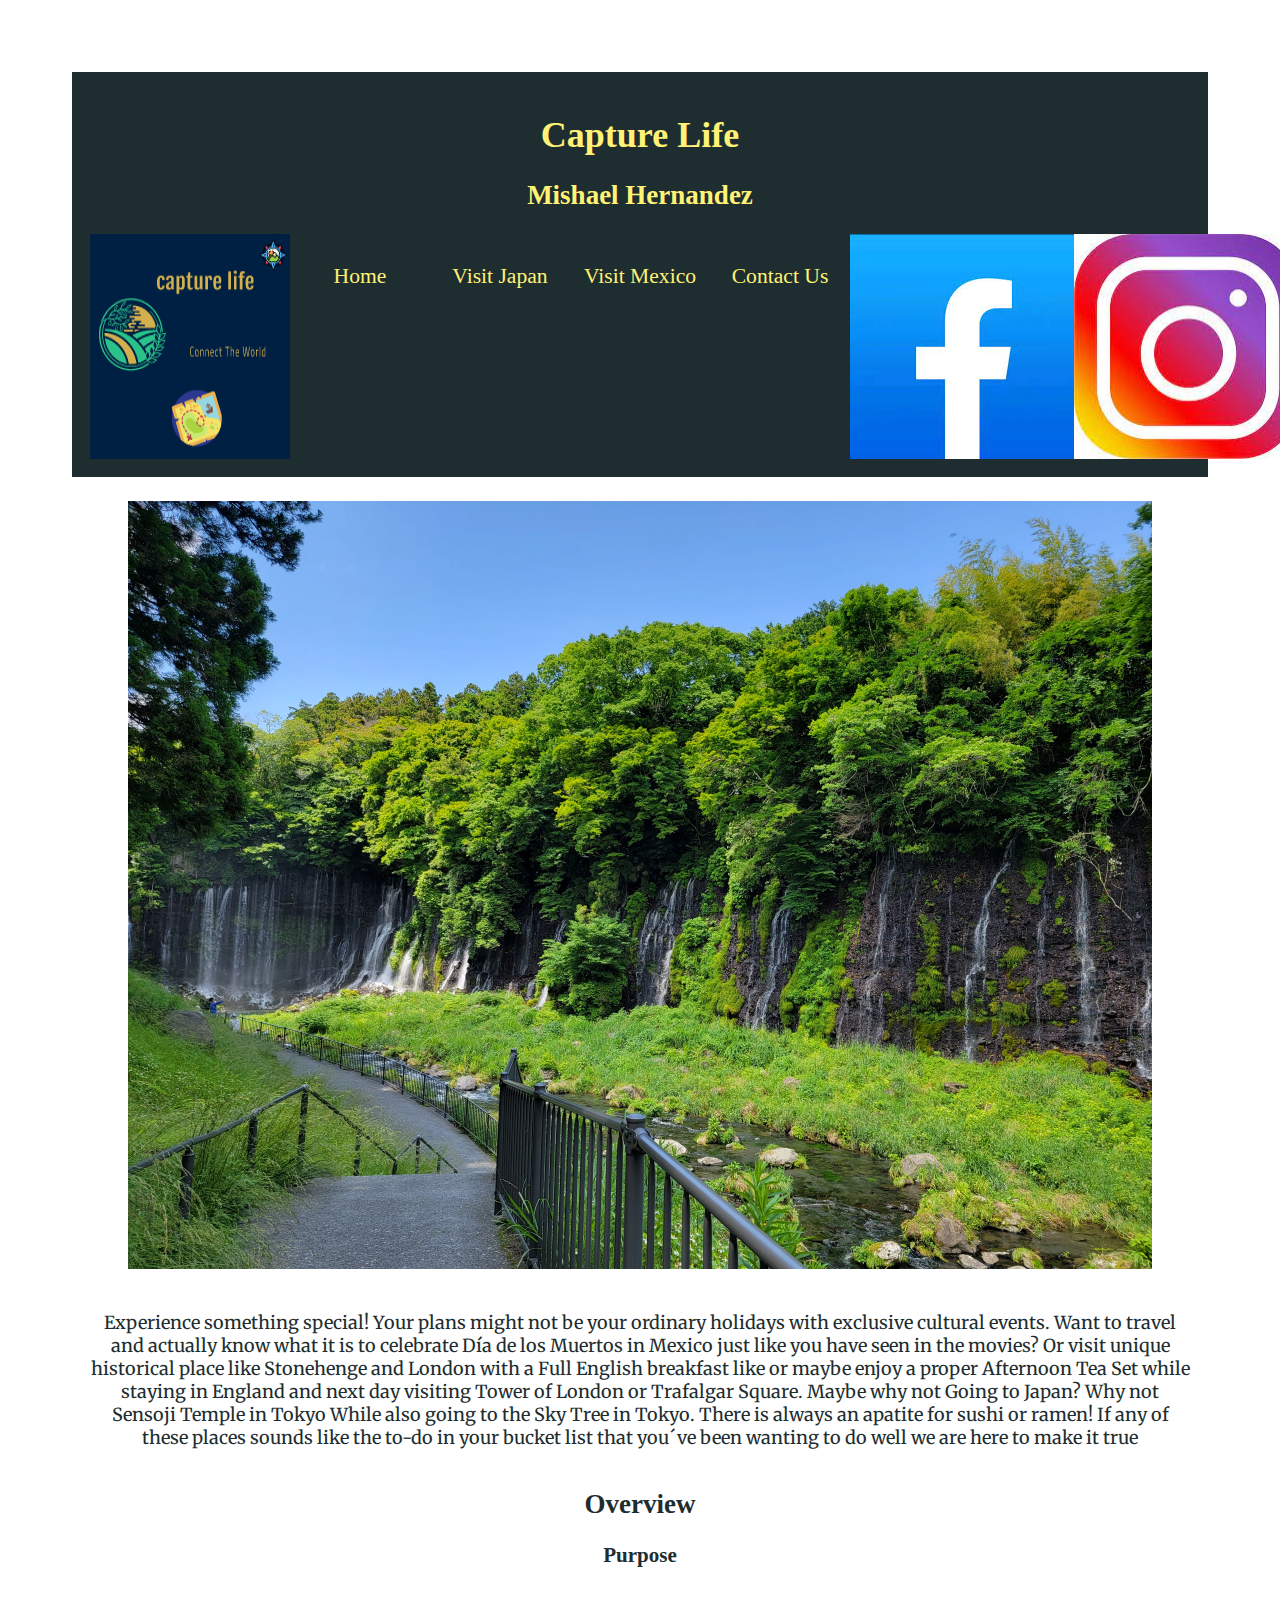
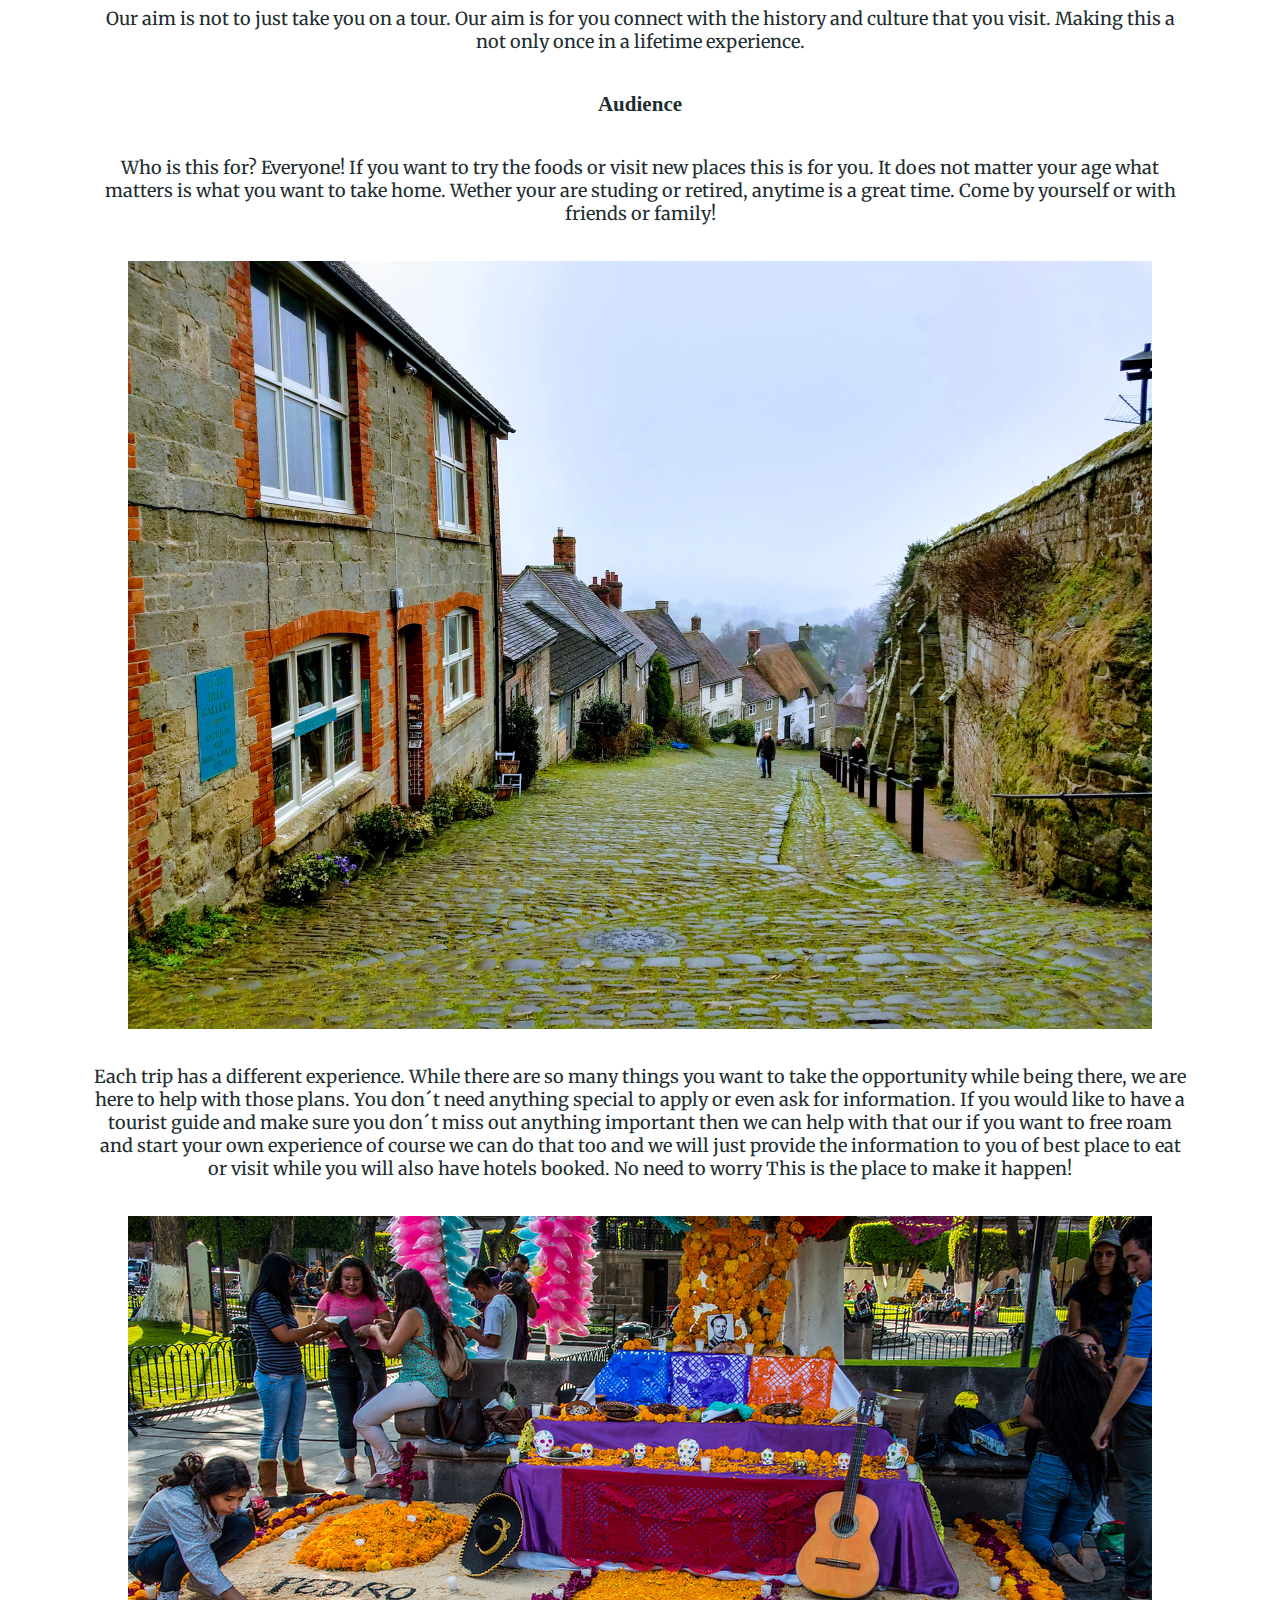
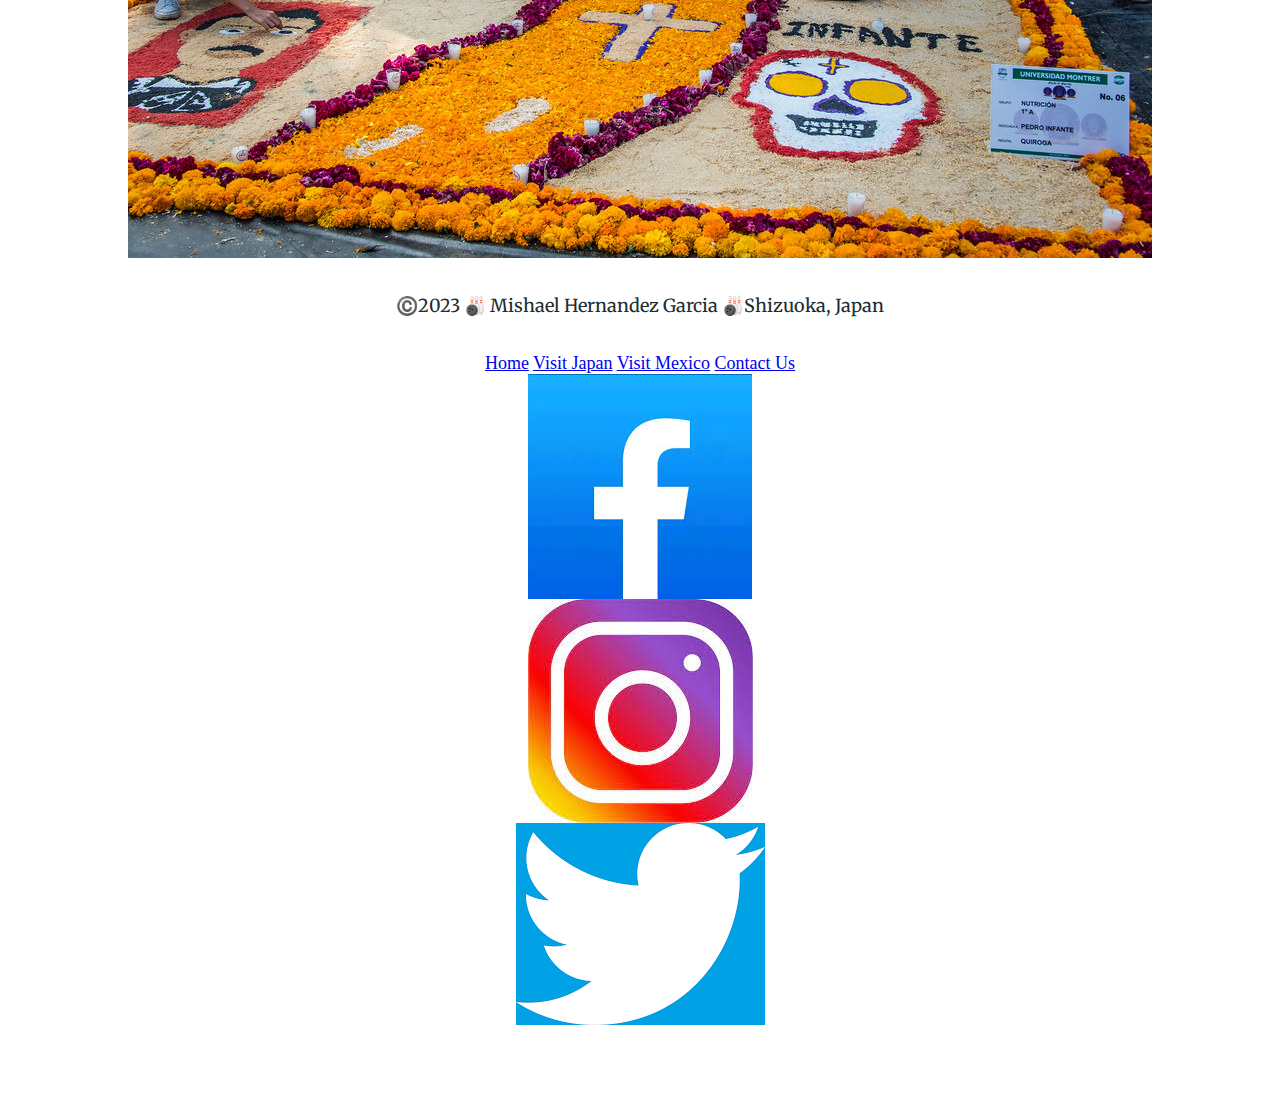
==== connect/index.html @ ff198cc2 "update" ====
<!DOCTYPE html>
<html lang="en-us">
    <head>
        <meta charset="utf-8">
        <meta name="viewport" content="width=device-width,initial-scale=1.0">
        <title>Capture Life</title>
        <link type="text/css" rel="stylesheet" href="styles/site-plan.css">
    </head>
    <body>
        <header>
            <h1>Capture Life</h1>
            <h2>Mishael Hernandez</h2>
            <nav>
                <img src="images/logo.png" alt="Capture Life">
                <a href="connect/index.html">Home</a>
                <a href="connect/japan.html">Visit Japan</a>
                <a href="connect/mexico.html">Visit Mexico</a>
                <a href="#">Contact Us</a>
                <img src="images/facebook_logo.png" alt="facebook logo">
                <img src="images/instagram_logo.png" alt="instagram logo">
                <img src="images/twitter_logo.png" alt="twitter logo">
            </nav>
        </header>
        <main>
            <section class="block1">
                <h1><img src="images/cascade_japan.png" alt="cascade"></h1>
                <p>Experience something special! Your plans might not be your ordinary holidays with exclusive cultural events. Want to travel and actually know what it is to celebrate Día de los Muertos in Mexico just like you have seen in the movies? Or visit unique historical place like Stonehenge and London with a Full English breakfast like or maybe enjoy a proper Afternoon Tea Set while staying in England and next day visiting Tower of London or Trafalgar Square. Maybe why not Going to Japan? Why not Sensoji Temple in Tokyo While also going to the Sky Tree in Tokyo. There is always an apatite for sushi or ramen! If any of these places sounds like the to-do in your bucket list that you´ve been wanting to do well we are here to make it true</p>
            </section>
            <section class="block2">
                <h2>Overview</h2>
                <h3>Purpose</h3>
                <p>Our aim is not to just take you on a tour. Our aim is for you connect with the history and culture that you visit. Making this a not only once in a lifetime experience.</p>  <!-- change this -->


                <h3>Audience</h3>
                <p>Who is this for? Everyone! If you want to try the foods or visit new places this is for you. It does not matter your age what matters is what you want to take home. Wether your are studing or retired, anytime is a great time. Come by yourself or with friends or family!</p>  <!-- change this -->
                <img src="images/london_village.png" alt="Image of London">
            </section>

            <section class="block3">
                <p>Each trip has a different experience. While there are so many things you want to take the opportunity while being there, we are here to help with those plans. You don´t need anything special to apply or even ask for information. If you would like to have a tourist guide and make sure you don´t miss out anything important then we can help with that our if you want to free roam and start your own experience of course we can do that too and we will just provide the information to you of best place to eat or visit while you will also have hotels booked. No need to worry This is the place to make it happen!</p>
                <img src="images/diamuertos_morelia.png" alt="image for homepage 3">
            </section>
        </main>
        <footer>
            <p>©️2023 🎳 Mishael Hernandez Garcia 🎳Shizuoka, Japan</p>
            <a href="connect/index.html">Home</a>
            <a href="connect/japan.html">Visit Japan</a>
            <a href="connect/mexico.html">Visit Mexico</a>
            <a href="#">Contact Us</a>
            <img src="images/facebook_logo.png" alt="facebook logo">
            <img src="images/instagram_logo.png" alt="instagram logo">
            <img src="images/twitter_logo.png" alt="twitter logo">
        </nav>
        </footer>
    </body>
</html>
---- connect/styles/site-plan.css ----
/* if you are using any Google fonts change the font names below to your fonts. 
Any spaces in your font name should be replaced with a +. 
Fonts are separated by a | */
@import url('https://fonts.googleapis.com/css2?family=Libre+Baskerville:ital@1&family=Merriweather&display=swap');

:root {
  /* change the values below to your colors from your palette */
  --primary-color: #917C78   ;
  --secondary-color: #FFF275 ;
  --accent1-color: #80C2AF;
  --accent2-color: #1E2D2F;

  /* change the values below to your chosen font(s) */
  --heading-font: "Libre+Baskerville";
  --paragraph-font: Merriweather, sans-serif;

  /* these colors below should be chosen from among your palette colors above */
  --headline-color-on-white: #1E2D2F;  /* headlines on a white background */ 
  --headline-color-on-color: #FFF275; /* headlines on a colored background */ 
  --paragraph-color-on-white: #1E2D2F; /* paragraph text on a white background */ 
  --paragraph-color-on-color: #FFF275; /* paragraph text on a colored background */ 
  --paragraph-background-color: #1E2D2F  ;
  --nav-link-color: #FFF275;
  --nav-background-color: #1E2D2F;
  --nav-hover-link-color: #1E2D2F;
  --nav-hover-background-color: #FFF275;
}


/*  Look around below...but DON'T CHANGE ANYTHING! */

body {
  max-width: 1200px;
  margin: 0 auto;
  padding: 4em;
  font-size: 18px;
  text-align: center;
}
img {
  display: block;
  margin: 0 auto;
}
h1, h2, h3, h4, h5, h6 {
  font-family: var(--heading-font);
  color: var(--headline-color-on-white);
}
h2 {
  text-align: center;
}
hr {
  height: 3px;
  margin: 35px 0;
  background: var(--accent1-color);
}
header {
  padding: 1em;
  text-align: center;
  color: var(--headline-color-on-color);
  background-color: var(--paragraph-background-color);
}
header > h1, header > h2 {
  color: var(--headline-color-on-color);
}

p {
  font-family: var(--paragraph-font);
  color: var(--paragraph-color-on-white);
  padding: 1em;
}
.colors {
  width: 100%;
  min-width: 350px;
  margin: 30px auto;
  text-align: center;
}
.colors th {
  background-color: #999;
}
.colors td{
  width: 25%;
  height: 3em;
}

.primary {
  background-color: var(--primary-color);
}
.secondary {
  background-color: var(--secondary-color);
}
.accent1 {
  background-color: var(--accent1-color);
}
.accent2{
  background-color: var(--accent2-color);
}

p.colored {
  background-color: var(--paragraph-background-color);
  color: var(--paragraph-color-on-color);
}

nav {
  background-color: var(--nav-background-color);
  line-height: 3em;
  text-align: center;
  font-size: 1.2em;
}
nav  {
  list-style-type: none;
  display: flex;

}
nav a {
  padding:1em;
  min-width: 120px;
  text-decoration: none;
  padding: 10px;

}
nav a:link, nav a:visited {
  color: var(--nav-link-color);
}
nav a:hover {
  color: var(--nav-hover-link-color);
  background-color: var(--nav-hover-background-color);
}

.sitemap {
  display: grid;
  justify-content: center;

  grid-template-columns: repeat(6, 15%);
  grid-template-rows: 3em 1.5em 1.5em 3em;
  grid-template-areas: ". . home home . ."
    ". . . top . ."
    ". left left right right ."
    "page2 page2 . . page3 page3";
}
.sitemap > div {

  text-align: center;

}
.sm-home {
  grid-area: home;
  background-color: #ccc;
  line-height: 3em;
}
.sm-page2 {
  grid-area: page2;
  background-color: #ccc;
  line-height: 3em;
}
.sm-page3 {
  grid-area: page3;
  background-color: #ccc;
  line-height: 3em;
}

.top {
  grid-area: top;
  border-left: 1px solid;
}

.left {
  grid-area: left;
  border-top: 1px solid;
  border-left: 1px solid;
}

.right {
  grid-area: right;
  border-top: 1px solid;
  border-right: 1px solid;
}
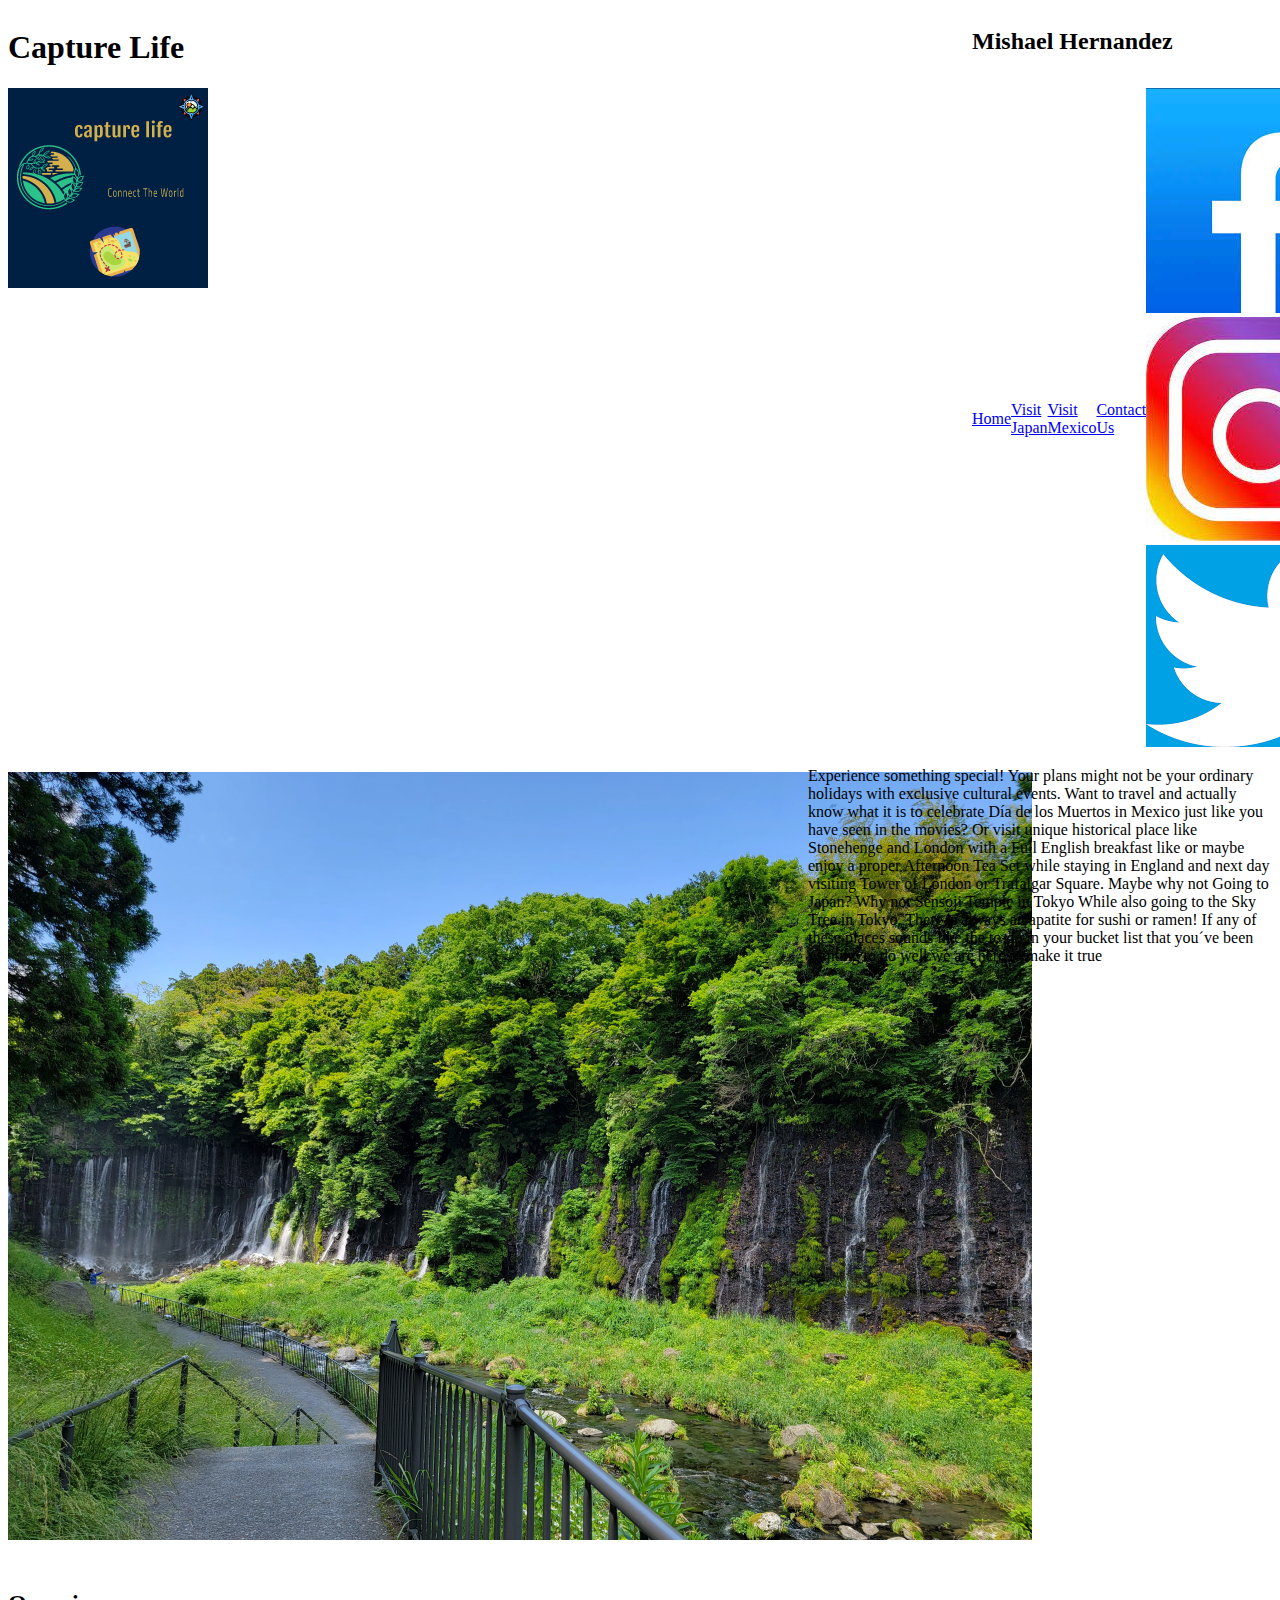
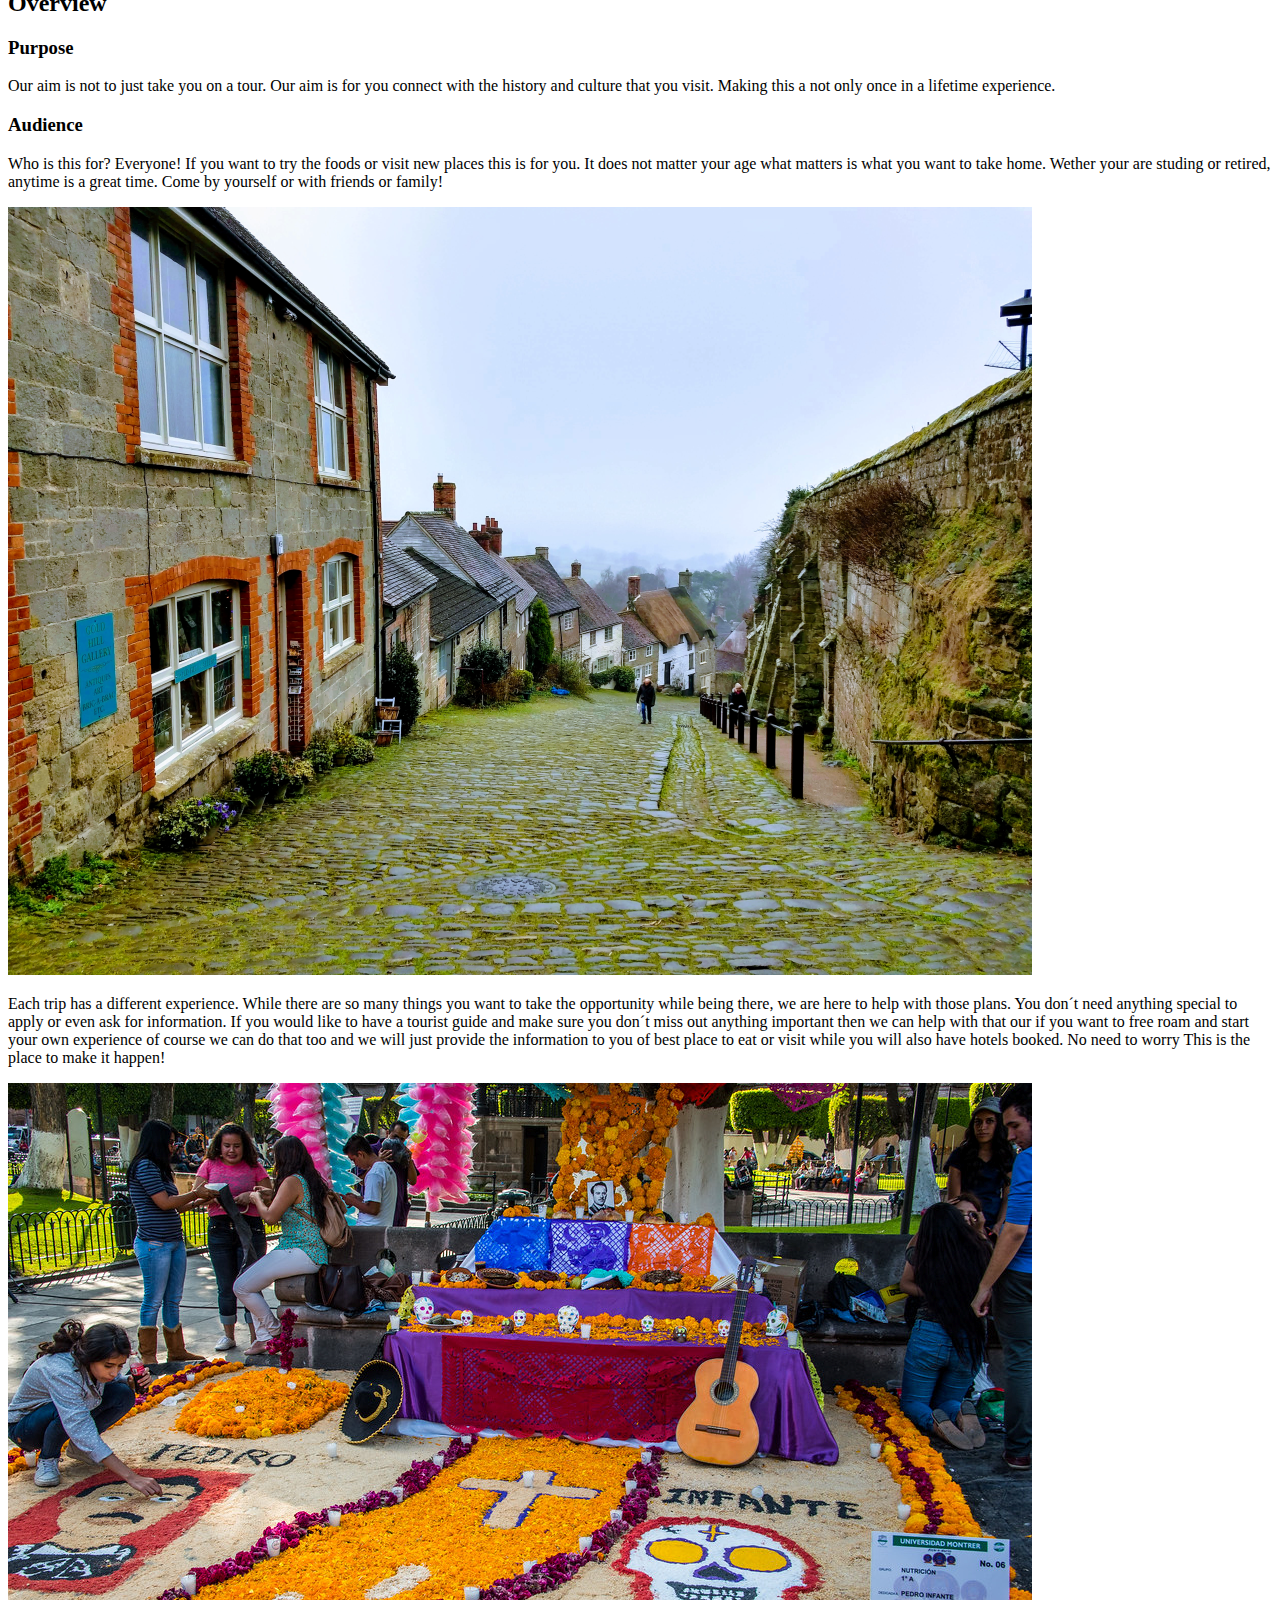
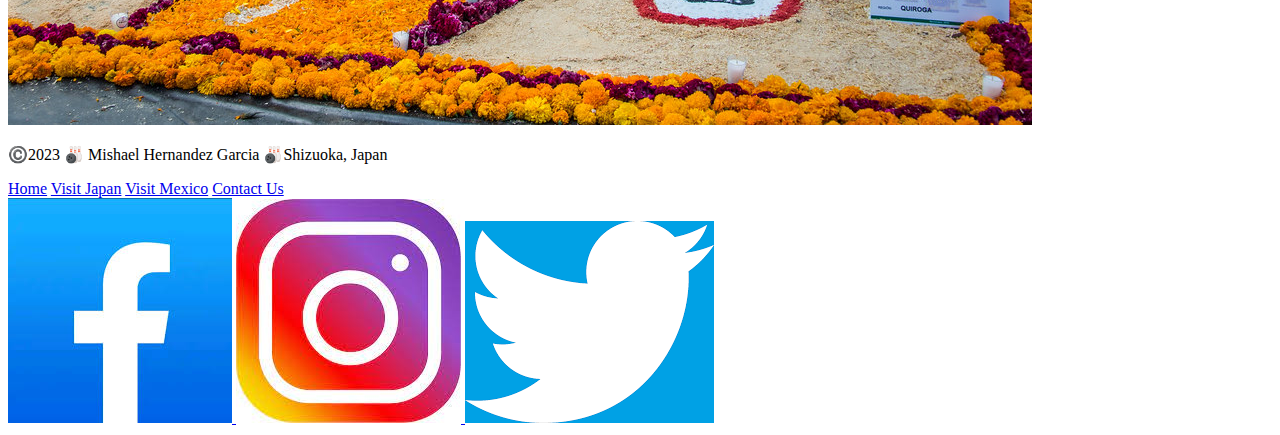
==== commit ae5760ce: "header" ====
--- a/connect/index.html
+++ b/connect/index.html
@@ -4,21 +4,31 @@
         <meta charset="utf-8">
         <meta name="viewport" content="width=device-width,initial-scale=1.0">
         <title>Capture Life</title>
-        <link type="text/css" rel="stylesheet" href="styles/site-plan.css">
+        <link type="text/css" rel="stylesheet" href="/connect/styles/index.css">
     </head>
     <body>
         <header>
             <h1>Capture Life</h1>
             <h2>Mishael Hernandez</h2>
+            <div class="logo">
+                <img src="images/logo.png" alt="Capture Life">
+            </div>
             <nav>
-                <img src="images/logo.png" alt="Capture Life">
-                <a href="connect/index.html">Home</a>
-                <a href="connect/japan.html">Visit Japan</a>
-                <a href="connect/mexico.html">Visit Mexico</a>
+                <a href="/connect/index.html">Home</a>
+                <a href="/connect/japan.html">Visit Japan</a>
+                <a href="/connect/mexico.html">Visit Mexico</a>
                 <a href="#">Contact Us</a>
-                <img src="images/facebook_logo.png" alt="facebook logo">
-                <img src="images/instagram_logo.png" alt="instagram logo">
-                <img src="images/twitter_logo.png" alt="twitter logo">
+                <div class="social">
+                    <a href="https://facebook.com" target="_blank">
+                    <img src="images/facebook_logo.png" alt="facebook logo">
+                    </a>
+                    <a href="https://twitter.com" target="_blank">
+                    <img src="images/instagram_logo.png" alt="instagram logo">
+                    </a>
+                    <a href="https.//instagram.com" target="_blank">
+                    <img src="images/twitter_logo.png" alt="twitter logo">
+                    </a>
+                </div>
             </nav>
         </header>
         <main>
@@ -44,13 +54,21 @@
         </main>
         <footer>
             <p>©️2023 🎳 Mishael Hernandez Garcia 🎳Shizuoka, Japan</p>
-            <a href="connect/index.html">Home</a>
-            <a href="connect/japan.html">Visit Japan</a>
-            <a href="connect/mexico.html">Visit Mexico</a>
+            <a href="/connect/index.html">Home</a>
+            <a href="/connect/japan.html">Visit Japan</a>
+            <a href="/connect/mexico.html">Visit Mexico</a>
             <a href="#">Contact Us</a>
-            <img src="images/facebook_logo.png" alt="facebook logo">
-            <img src="images/instagram_logo.png" alt="instagram logo">
-            <img src="images/twitter_logo.png" alt="twitter logo">
+            <div class="social">
+                <a href="https://facebook.com" target="_blank">
+                <img src="images/facebook_logo.png" alt="facebook logo">
+                </a>
+                <a href="https://twitter.com" target="_blank">
+                <img src="images/instagram_logo.png" alt="instagram logo">
+                </a>
+                <a href="https.//instagram.com" target="_blank">
+                <img src="images/twitter_logo.png" alt="twitter logo">
+                </a>
+            </div>
         </nav>
         </footer>
     </body>
--- a/connect/styles/index.css
+++ b/connect/styles/index.css
@@ -0,0 +1,51 @@
+@import url('https://fonts.googleapis.com/css2?family=Libre+Baskerville:ital@1&family=Merriweather&display=swap');
+
+:root {
+  /* change the values below to your colors from your palette */
+  --primary-color: #917C78   ;
+  --secondary-color: #FFF275 ;
+  --accent1-color: #80C2AF;
+  --accent2-color: #1E2D2F;
+
+  /* change the values below to your chosen font(s) */
+  --heading-font: "Libre+Baskerville";
+  --paragraph-font: Merriweather, sans-serif;
+
+  /* these colors below should be chosen from among your palette colors above */
+  --headline-color-on-white: #1E2D2F;  /* headlines on a white background */ 
+  --headline-color-on-color: #FFF275; /* headlines on a colored background */ 
+  --paragraph-color-on-white: #1E2D2F; /* paragraph text on a white background */ 
+  --paragraph-color-on-color: #FFF275; /* paragraph text on a colored background */ 
+  --paragraph-background-color: #1E2D2F  ;
+  --nav-link-color: #FFF275;
+  --nav-background-color: #1E2D2F;
+  --nav-hover-link-color: #1E2D2F;
+  --nav-hover-background-color: #FFF275;
+}
+
+header {
+    display: grid;
+    grid-template-columns: auto 300px;
+}
+header h1 h2 {
+    align-content: center;
+}
+header nav {
+    display: flex;
+    justify-content: space-around;
+    align-items: center;
+}
+header nav .logo {
+    width: 80px;
+}
+div .social {
+    max-width: 40px;
+    align-content: right;
+}
+.block1 {
+    display: grid;
+    grid-template-columns: 800px auto;
+}
+.block1 img{
+    width: 400px 300px;
+}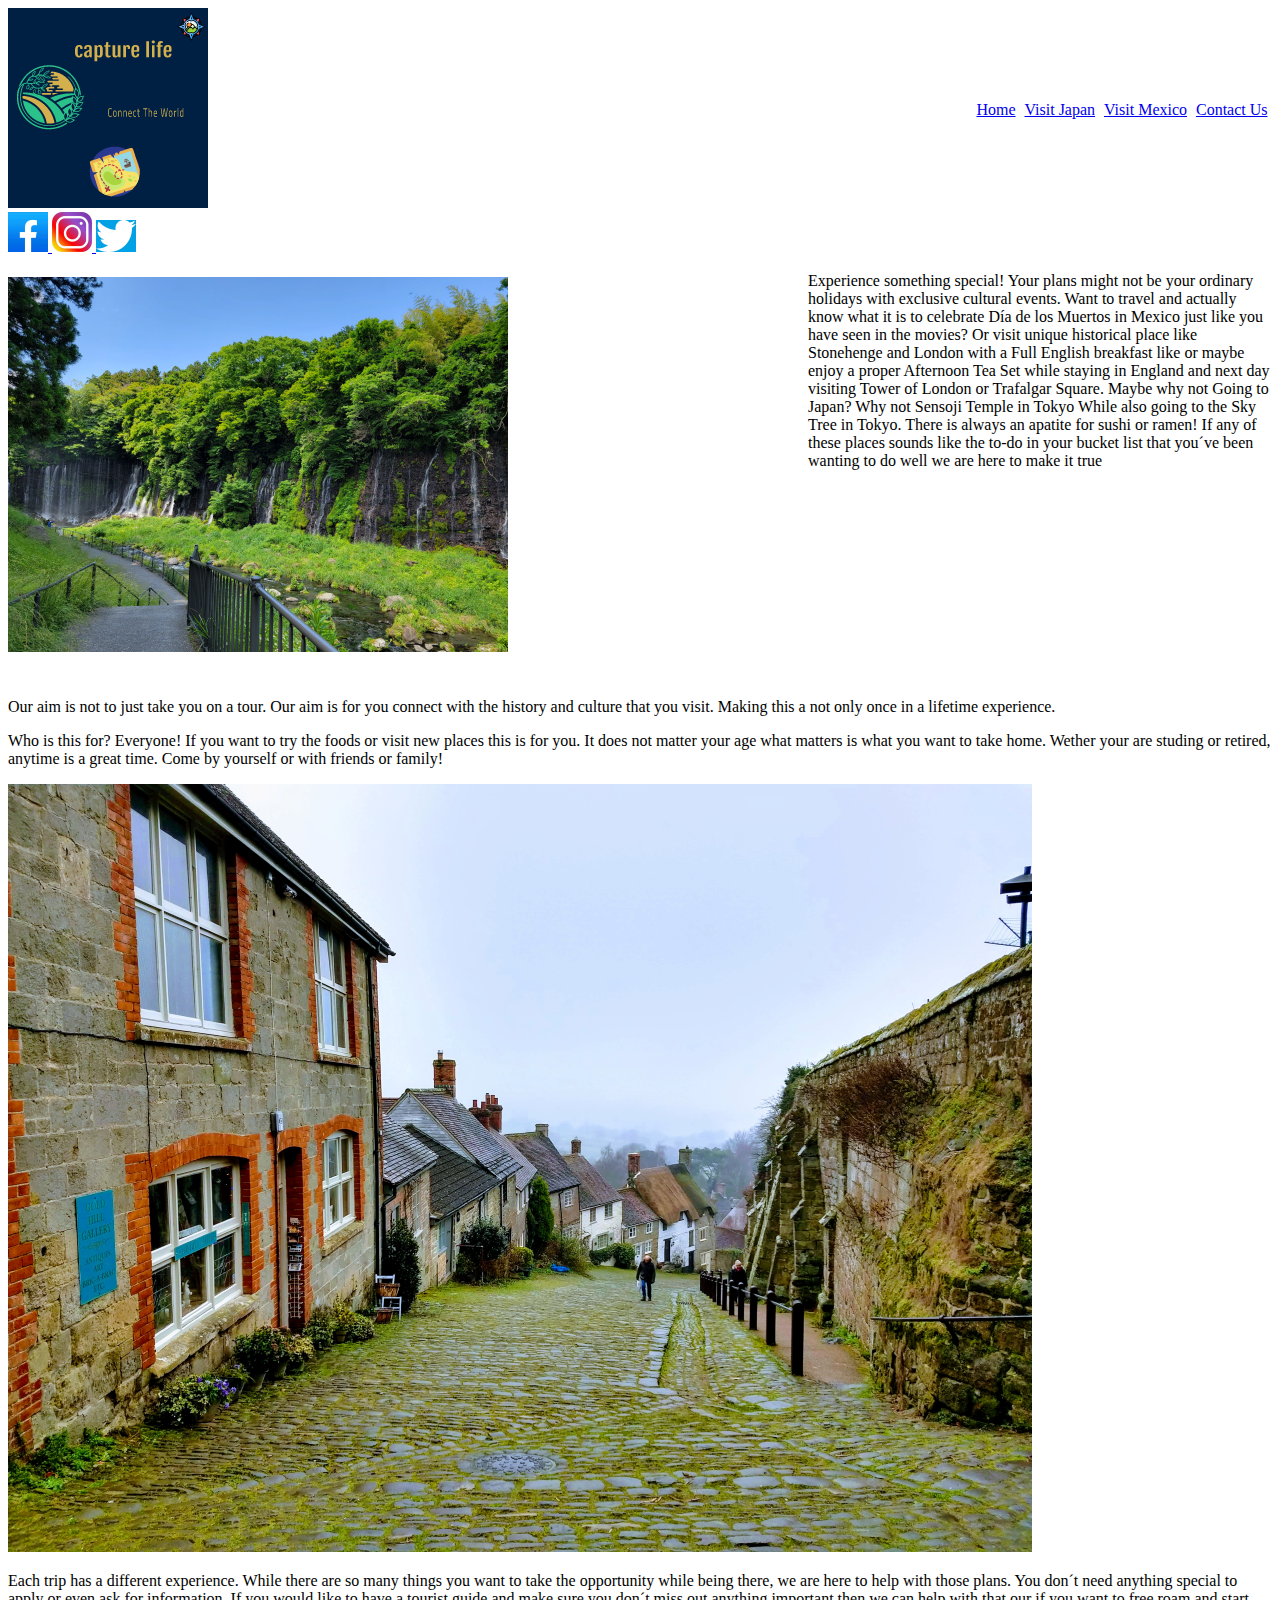
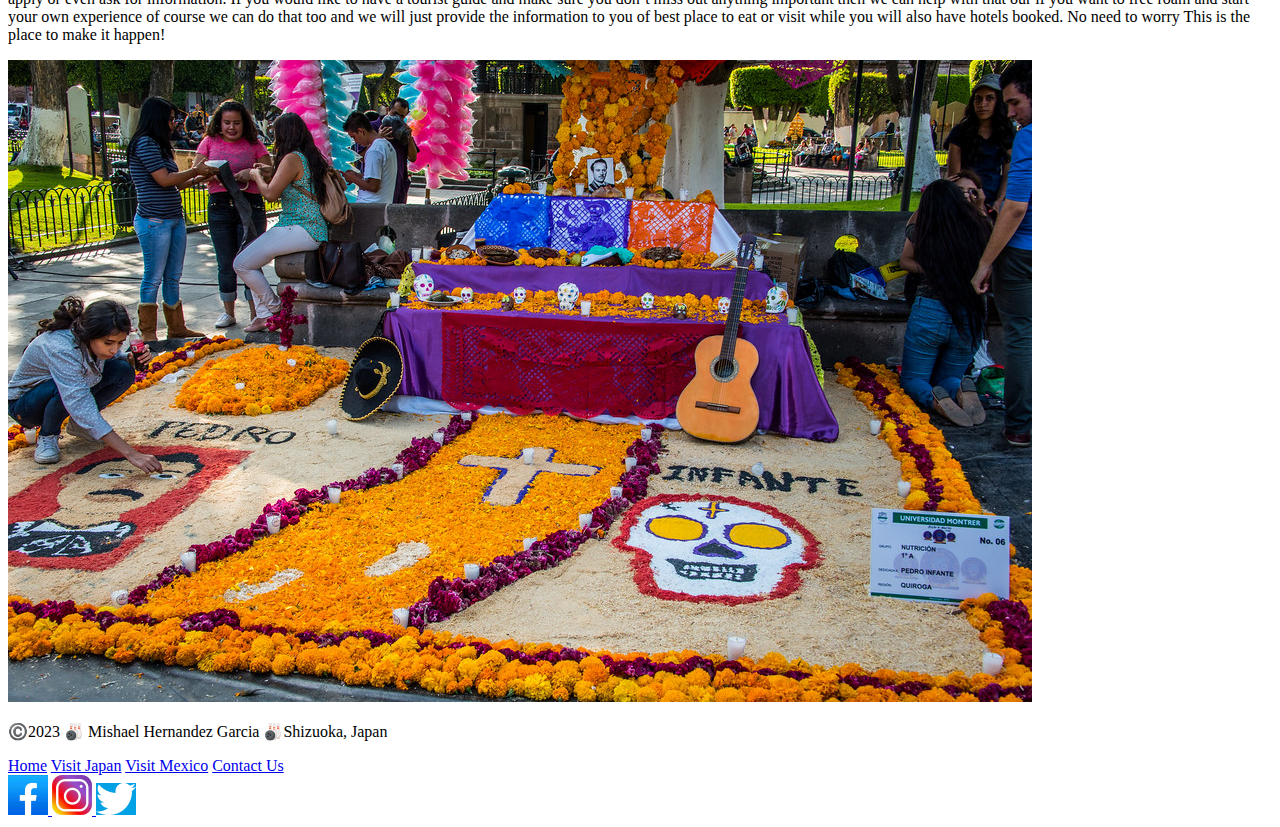
==== commit 066225db: "edited content" ====
--- a/connect/index.html
+++ b/connect/index.html
@@ -4,12 +4,10 @@
         <meta charset="utf-8">
         <meta name="viewport" content="width=device-width,initial-scale=1.0">
         <title>Capture Life</title>
-        <link type="text/css" rel="stylesheet" href="/connect/styles/index.css">
+        <link rel="stylesheet" href="/connect/styles/index.css">
     </head>
     <body>
         <header>
-            <h1>Capture Life</h1>
-            <h2>Mishael Hernandez</h2>
             <div class="logo">
                 <img src="images/logo.png" alt="Capture Life">
             </div>
@@ -18,18 +16,18 @@
                 <a href="/connect/japan.html">Visit Japan</a>
                 <a href="/connect/mexico.html">Visit Mexico</a>
                 <a href="#">Contact Us</a>
-                <div class="social">
-                    <a href="https://facebook.com" target="_blank">
-                    <img src="images/facebook_logo.png" alt="facebook logo">
-                    </a>
-                    <a href="https://twitter.com" target="_blank">
-                    <img src="images/instagram_logo.png" alt="instagram logo">
-                    </a>
-                    <a href="https.//instagram.com" target="_blank">
-                    <img src="images/twitter_logo.png" alt="twitter logo">
-                    </a>
-                </div>
             </nav>
+            <div class="social">
+                <a href="https://facebook.com" target="_blank">
+                <img src="images/facebook_logo.png" alt="facebook logo">
+                </a>
+                <a href="https://twitter.com" target="_blank">
+                <img src="images/instagram_logo.png" alt="instagram logo">
+                </a>
+                <a href="https.//instagram.com" target="_blank">
+                <img src="images/twitter_logo.png" alt="twitter logo">
+                </a>
+            </div>
         </header>
         <main>
             <section class="block1">
@@ -37,16 +35,12 @@
                 <p>Experience something special! Your plans might not be your ordinary holidays with exclusive cultural events. Want to travel and actually know what it is to celebrate Día de los Muertos in Mexico just like you have seen in the movies? Or visit unique historical place like Stonehenge and London with a Full English breakfast like or maybe enjoy a proper Afternoon Tea Set while staying in England and next day visiting Tower of London or Trafalgar Square. Maybe why not Going to Japan? Why not Sensoji Temple in Tokyo While also going to the Sky Tree in Tokyo. There is always an apatite for sushi or ramen! If any of these places sounds like the to-do in your bucket list that you´ve been wanting to do well we are here to make it true</p>
             </section>
             <section class="block2">
-                <h2>Overview</h2>
-                <h3>Purpose</h3>
-                <p>Our aim is not to just take you on a tour. Our aim is for you connect with the history and culture that you visit. Making this a not only once in a lifetime experience.</p>  <!-- change this -->
-
-
-                <h3>Audience</h3>
-                <p>Who is this for? Everyone! If you want to try the foods or visit new places this is for you. It does not matter your age what matters is what you want to take home. Wether your are studing or retired, anytime is a great time. Come by yourself or with friends or family!</p>  <!-- change this -->
-                <img src="images/london_village.png" alt="Image of London">
+                <a>
+                    <p>Our aim is not to just take you on a tour. Our aim is for you connect with the history and culture that you visit. Making this a not only once in a lifetime experience.</p>
+                    <p>Who is this for? Everyone! If you want to try the foods or visit new places this is for you. It does not matter your age what matters is what you want to take home. Wether your are studing or retired, anytime is a great time. Come by yourself or with friends or family!</p>
+                </a>
+                    <img src="images/london_village.png" alt="Image of London">
             </section>
-
             <section class="block3">
                 <p>Each trip has a different experience. While there are so many things you want to take the opportunity while being there, we are here to help with those plans. You don´t need anything special to apply or even ask for information. If you would like to have a tourist guide and make sure you don´t miss out anything important then we can help with that our if you want to free roam and start your own experience of course we can do that too and we will just provide the information to you of best place to eat or visit while you will also have hotels booked. No need to worry This is the place to make it happen!</p>
                 <img src="images/diamuertos_morelia.png" alt="image for homepage 3">
@@ -69,7 +63,6 @@
                 <img src="images/twitter_logo.png" alt="twitter logo">
                 </a>
             </div>
-        </nav>
         </footer>
     </body>
 </html>
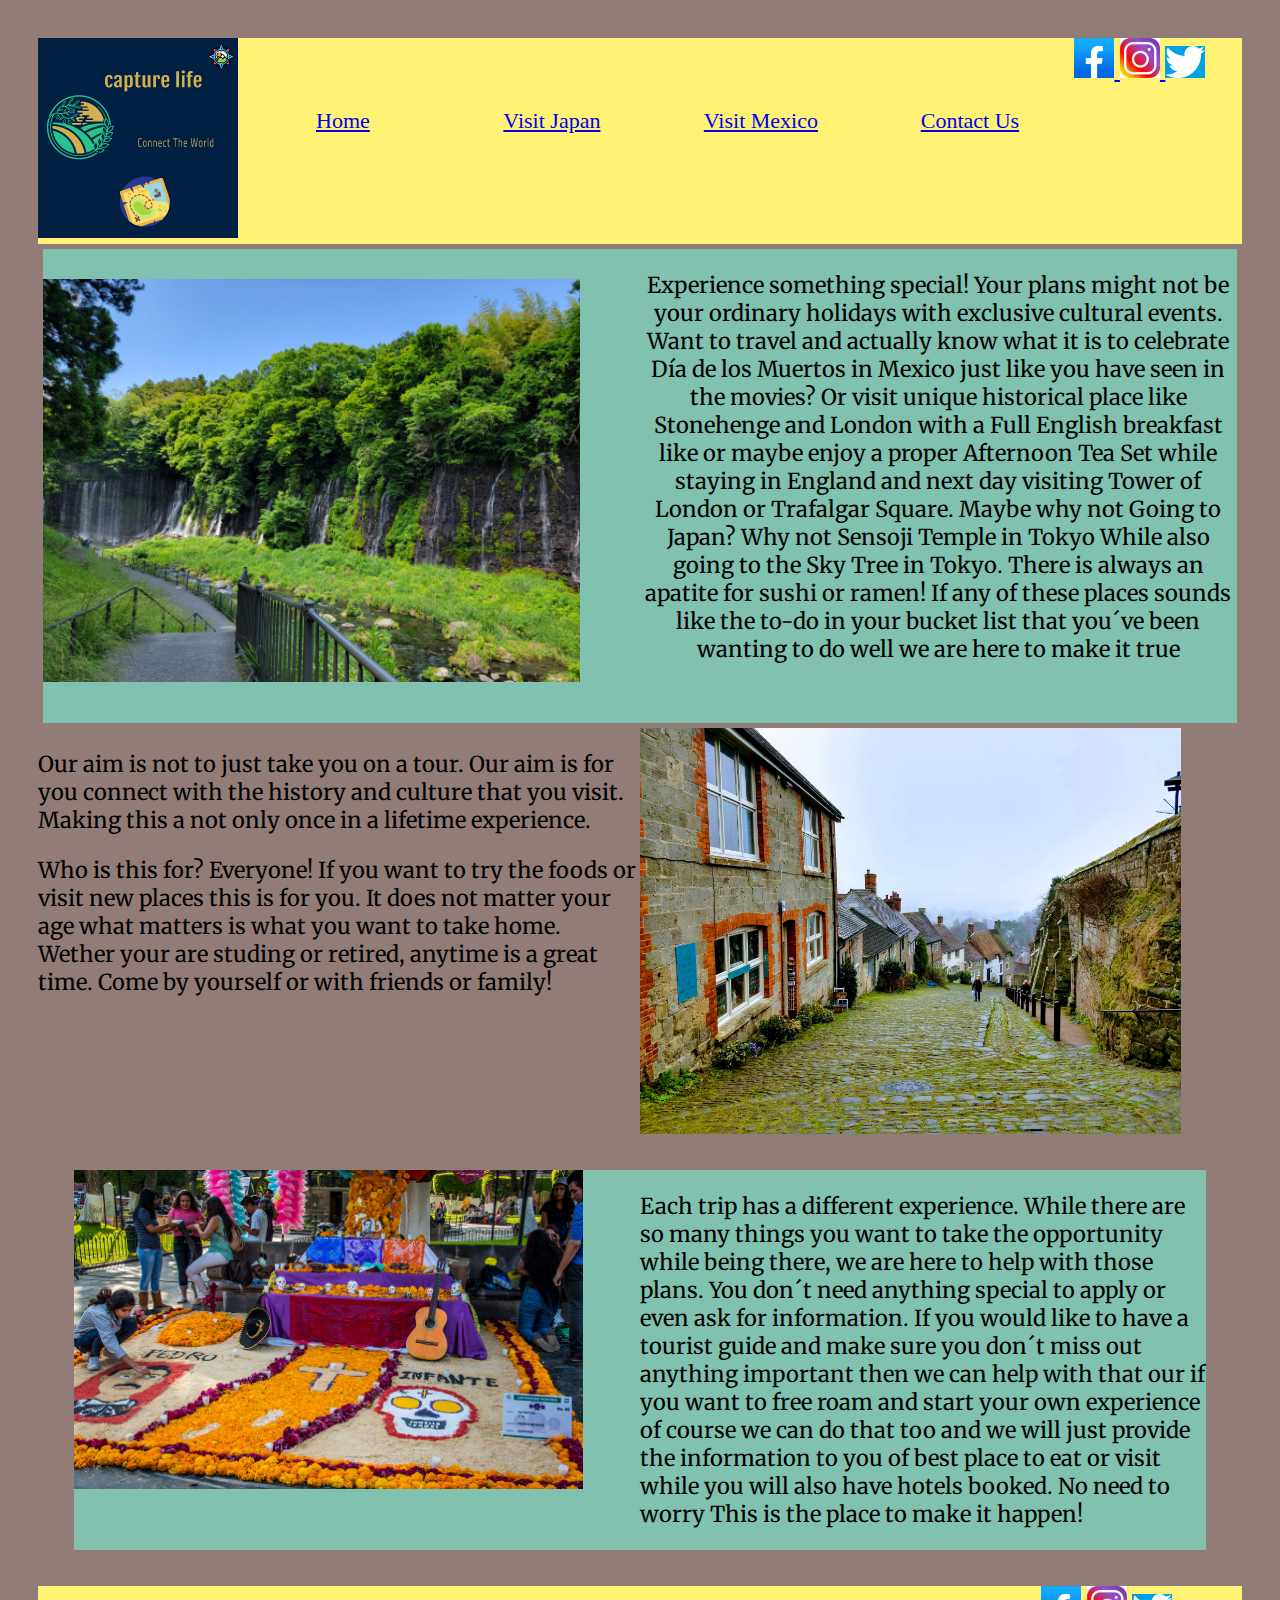
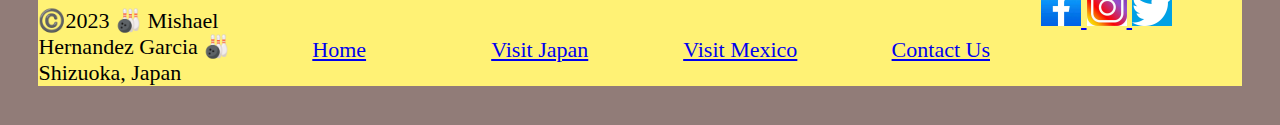
==== commit 9c6d03b2: "links" ====
--- a/connect/index.html
+++ b/connect/index.html
@@ -4,7 +4,7 @@
         <meta charset="utf-8">
         <meta name="viewport" content="width=device-width,initial-scale=1.0">
         <title>Capture Life</title>
-        <link rel="stylesheet" href="/connect/styles/index.css">
+        <link rel="stylesheet" href="styles/index.css">
     </head>
     <body>
         <header>
--- a/connect/styles/index.css
+++ b/connect/styles/index.css
@@ -23,29 +23,89 @@
   --nav-hover-background-color: #FFF275;
 }
 
+body {
+    background-color: var(--primary-color);
+    width: auto;
+    height: auto;
+    margin: 3%;
+    padding: 0;
+    font-size: 22px;
+}
 header {
+    background-color: var(--secondary-color);
+    font-family: var(--heading-font);
     display: grid;
-    grid-template-columns: auto 300px;
-}
-header h1 h2 {
-    align-content: center;
+    grid-template-columns: 1fr 5fr 1fr  ;
+    grid-template-rows: 1fr;
+    max-height: 300px;
+    justify-content: space-around;
 }
 header nav {
-    display: flex;
-    justify-content: space-around;
-    align-items: center;
+    display: grid;
+    grid-template-columns: 1fr 1fr 1fr 1fr;
+    grid-template-rows: 1fr;
+    align-content: space-around;
 }
 header nav .logo {
-    width: 80px;
+    width: 40px;
+}
+header nav a {
+    margin-top: 70px;
+    text-align: center;
+    grid-template-columns: 1/3;
 }
 div .social {
+    display: flex;
     max-width: 40px;
-    align-content: right;
+}
+main {
+    font-family: var(--paragraph-font);
 }
 .block1 {
+    background-color: var(--accent1-color);
+    margin: 5px;
     display: grid;
-    grid-template-columns: 800px auto;
+    grid-template-columns: 1fr 1fr;
 }
 .block1 img{
-    width: 400px 300px;
+    width: 90%;
+}
+.block1 p {
+    text-align: center;
+}
+.block2 {
+    display: grid;
+    grid-template-columns: 1fr 1fr;
+    grid-template-rows:  1fr;
+}
+.block2 img {
+    align-items: right;
+    width: 90%;
+}
+.block3{
+    background-color: var(--accent1-color);
+    margin: 3%;
+    display: grid;
+    grid-template-columns: 1fr 1fr;
+
+}
+.block3 img {
+    grid-row-end: 2;
+    width: 90%;
+}
+.block3 p {
+    grid-column-start: 2;
+}
+footer{
+    background-color: var(--secondary-color);
+    font-family: var(--heading-font);
+    margin-top: 3%;
+    height: 100px;
+    display: grid;
+    grid-template-columns: 1fr 1fr 1fr 1fr 1fr 1fr
+}
+footer a {
+    margin-top: 5px;
+text-align: center;
+align-content: space-around;
 }